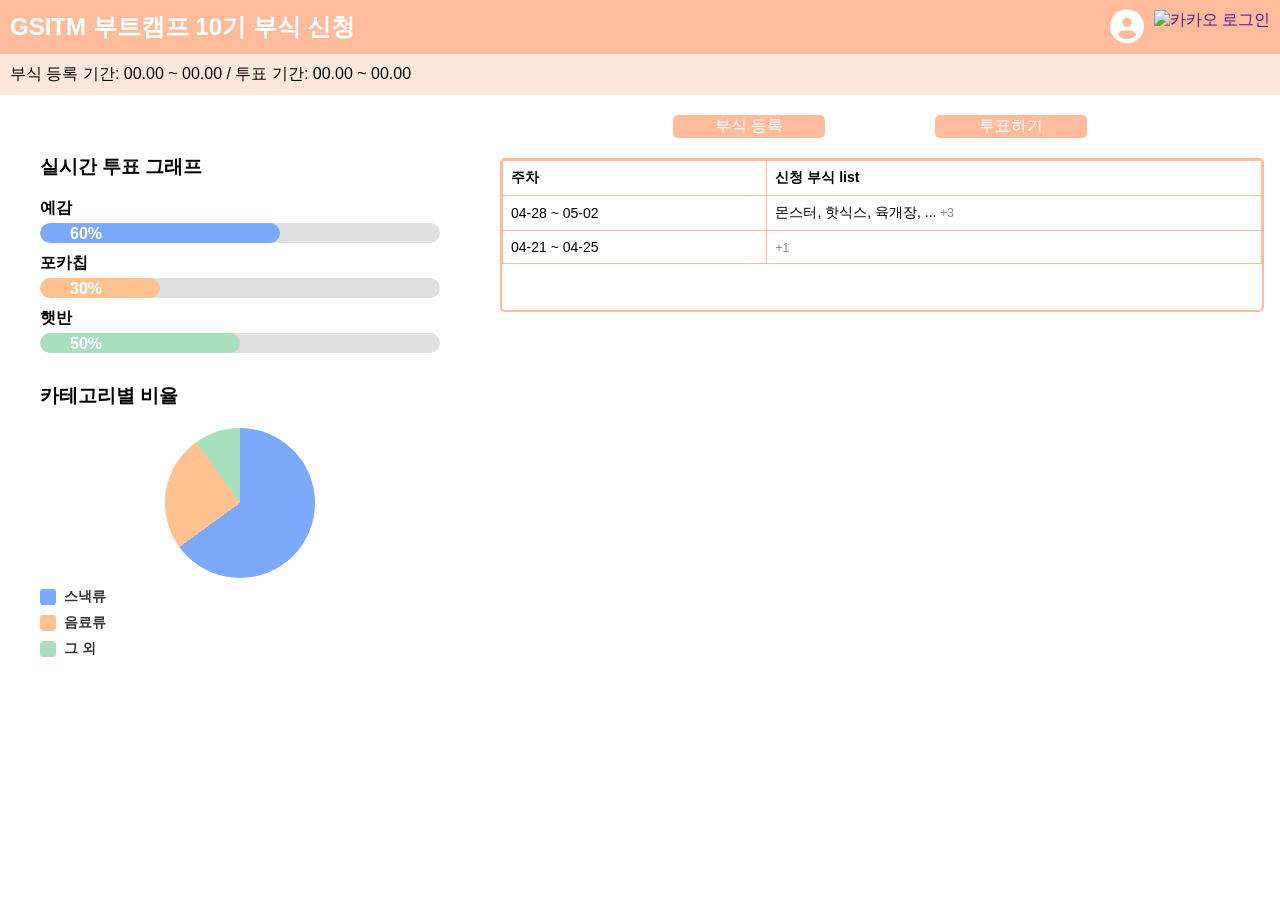
==== index.html @ d7063ab1 "Add files via upload" ====
<!DOCTYPE html>
<html lang="ko">
<head>
    <meta charset="UTF-8" />
    <meta name="viewport" content="width=device-width, initial-scale=1.0" />
    <title>GSITM 부트캠프 부식 신청</title>
    <link rel="stylesheet" href="style.css" />
    <link rel="stylesheet" href="https://cdnjs.cloudflare.com/ajax/libs/font-awesome/6.5.1/css/all.min.css" />
</head>
<body>
    <header>
        <h2 style="margin: 0px;">GSITM 부트캠프 10기 부식 신청</h2>
        <div class="user-tools">
            <a href="" class="user-icon"><i class="fa-solid fa-circle-user"></i></a>
            <a href="" class="login"><img src="/스낵바구니/images/kakaotalk.png" alt="카카오 로그인" /></a>
        </div>
    </header>

    <div class="info-bar">
        <p>부식 등록 기간: 00.00 ~ 00.00 / 투표 기간: 00.00 ~ 00.00</p>
    </div>

    <div class="main-content">
        <div class="graph">
            <h3>실시간 투표 그래프</h3>
            <div class="bar-graph">
                <div class="bar-label">예감</div>
                <div class="bar">
                    <div class="fill color1" style="width: 60%"><span>60%</span></div>
                </div>
                <div class="bar-label">포카칩</div>
                <div class="bar">
                    <div class="fill color2" style="width: 30%"><span>30%</span></div>
                </div>
                <div class="bar-label">햇반</div>
                <div class="bar">
                    <div class="fill color3" style="width: 50%"><span>50%</span></div>
                </div>
            </div>

            <h3>카테고리별 비율</h3>
            <div class="pie"></div>

            <div class="legend">
                <div class="legend-item"><span class="pie-box color1"></span><span class="label-text">스낵류</span></div>
                <div class="legend-item"><span class="pie-box color2"></span><span class="label-text">음료류</span></div>
                <div class="legend-item"><span class="pie-box color3"></span><span class="label-text">그 외</span></div>
            </div>
        </div>

        <!-- 우측 패널 -->
        <div class="side-panel">
            <section class="panel">
                <button class="register-btn">부식 등록</button>
                <button class="vote-btn">투표하기</button>
            </section>

            <!-- 리스트 iframe 삽입 -->
            <section class="select-panel">
                <iframe src="select.html" title="부식선정리스트" class="select-frame"></iframe>
            </section>
        </div>
    </div>
</body>
</html>
---- style.css ----
body {
    font-family: 'Arial', sans-serif;
    margin: 0;
    background-color: #ffffff;
}

header {
    display: flex;
    justify-content: space-between;
    align-items: center;
    background-color: rgb(255, 188, 157);
    color: #ffffff;
    padding: 10px;
}

.user-tools {
    display: flex;
    align-items: center;
    gap: 10px;
}

.user-icon {
    display: flex;
    align-items: center;
    text-decoration: none;
    color: #ffffff;
}

.user-icon i {
    font-size: 34px;
    color: #ffffff;
}

.login img {
    height: 34px;
    display: inline-block;
    vertical-align: middle;
}

.info-bar p {
    background-color: rgb(253, 232, 222);
    margin: 0;
    padding: 10px;
}

/* 메인 레이아웃 (좌우 배치) */
.main-content {
    display: flex;
    justify-content: space-between;
    align-items: flex-start;
    gap: 40px;
    padding: 20px;
}

/* 그래프 영역 */
.graph {
    background-color: #ffffff;
    padding: 20px;
    border-radius: 10px;
    width: 400px;
}

.bar-graph {
    margin-bottom: 30px;
}

.bar-label {
    margin: 8px 0 4px;
    font-weight: bold;
}

.bar {
    background-color: #e0e0e0;
    border-radius: 20px;
    height: 20px;
    width: 100%;
    overflow: hidden;
    margin-bottom: 10px;
}

.fill {
    height: 100%;
    border-radius: 20px;
    position: relative;
    display: flex;
    align-items: flex-start;
    justify-content: flex-start;
    color: #fff;
    font-size: 12px;
    font-weight: bold;
    overflow: visible;
}

.fill span {
    position: absolute;
    left: 30px;
    top: 10%;
    font-size: medium;
}

.fill.color1 { background-color: #7da9fa; }
.fill.color2 { background-color: #ffc18f; }
.fill.color3 { background-color: #a9dfbf; }

/* 파이 그래프 */
.pie {
    position: relative;
    width: 150px;
    height: 150px;
    border-radius: 50%;
    background-image: conic-gradient(#7da9fa 0% 65%, #ffc18f 65% 90%, #a9dfbf 90% 100%);
    margin: 0 auto 10px;
}

.legend {
    display: flex;
    flex-direction: column;
    gap: 8px;
    margin-top: 10px;
}

.legend-item {
    display: flex;
    align-items: center;
    gap: 8px;
}

.pie-box {
    width: 16px;
    height: 16px;
    border-radius: 3px;
    display: inline-block;
}

.pie-box.color1 { background-color: #7da9fa; }
.pie-box.color2 { background-color: #ffc18f; }
.pie-box.color3 { background-color: #a9dfbf; }

.label-text {
    color: #333;
    font-size: 14px;
    font-weight: bold;
}

/* 오른쪽 패널 */
.side-panel {
    display: flex;
    flex-direction: column;
    gap: 20px;
    flex: 1;
}

.panel {
    display: flex;
    gap: 10px;
    justify-content: center;
    color: #ffffff;

}

.register-btn, .vote-btn {
    width: 20%;
    min-width: 100px;
    max-width: 200px;
    height: 20%;
    font-size: 16px;
    border: none;
    background-color: rgb(255, 188, 157);
    color: white;
    border-radius: 5px;
    cursor: pointer;
    margin: 0 50px;
}

.select-frame {
    width: 100%;
    height: 100%;
    border: 2px solid rgb(255, 188, 157);
    border-radius: 5px;
}
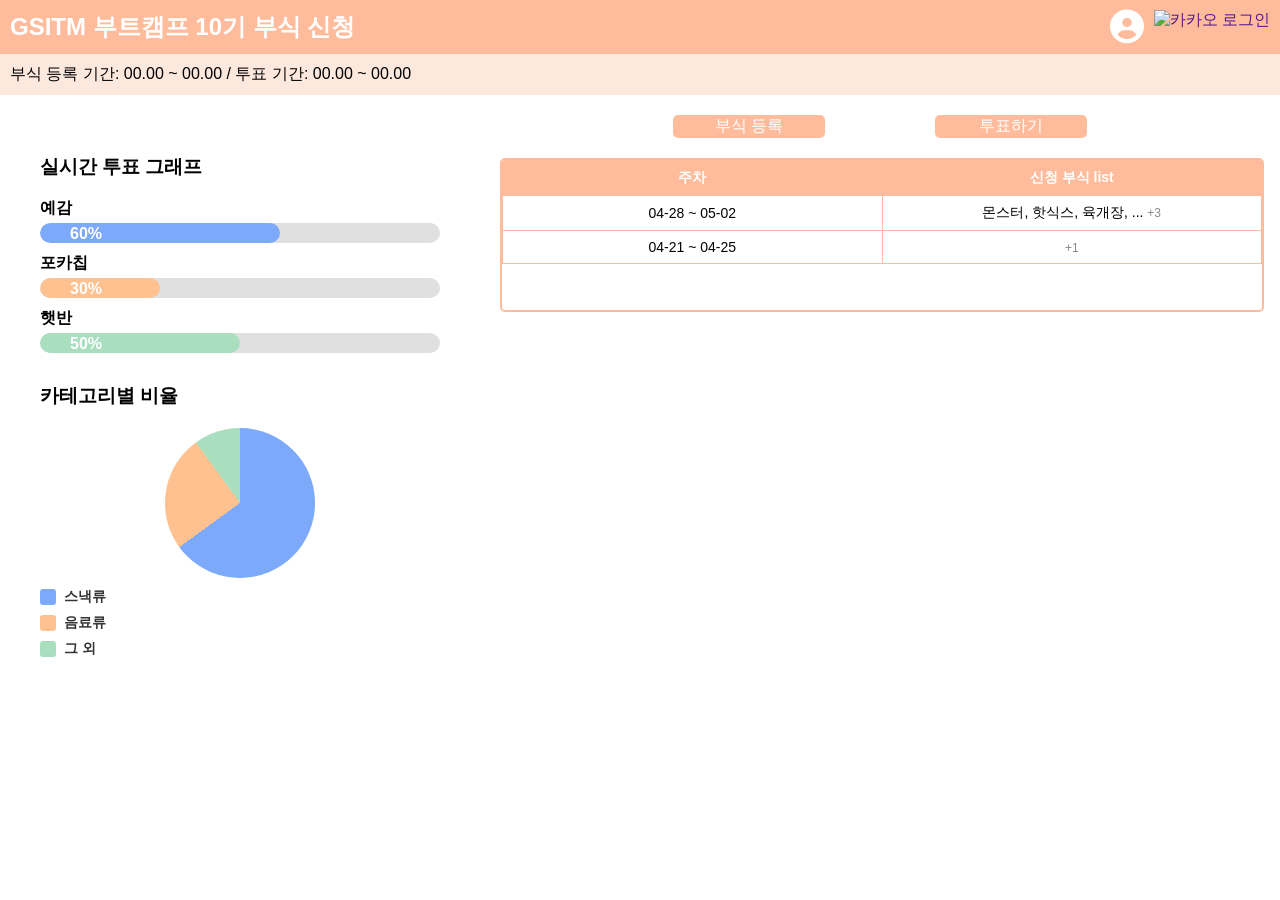
==== commit 5038688f: "commit" ====
--- a/index.html
+++ b/index.html
@@ -1,65 +1,65 @@
-<!DOCTYPE html>
-<html lang="ko">
-<head>
-    <meta charset="UTF-8" />
-    <meta name="viewport" content="width=device-width, initial-scale=1.0" />
-    <title>GSITM 부트캠프 부식 신청</title>
-    <link rel="stylesheet" href="style.css" />
-    <link rel="stylesheet" href="https://cdnjs.cloudflare.com/ajax/libs/font-awesome/6.5.1/css/all.min.css" />
-</head>
-<body>
-    <header>
-        <h2 style="margin: 0px;">GSITM 부트캠프 10기 부식 신청</h2>
-        <div class="user-tools">
-            <a href="" class="user-icon"><i class="fa-solid fa-circle-user"></i></a>
-            <a href="" class="login"><img src="/스낵바구니/images/kakaotalk.png" alt="카카오 로그인" /></a>
-        </div>
-    </header>
-
-    <div class="info-bar">
-        <p>부식 등록 기간: 00.00 ~ 00.00 / 투표 기간: 00.00 ~ 00.00</p>
-    </div>
-
-    <div class="main-content">
-        <div class="graph">
-            <h3>실시간 투표 그래프</h3>
-            <div class="bar-graph">
-                <div class="bar-label">예감</div>
-                <div class="bar">
-                    <div class="fill color1" style="width: 60%"><span>60%</span></div>
-                </div>
-                <div class="bar-label">포카칩</div>
-                <div class="bar">
-                    <div class="fill color2" style="width: 30%"><span>30%</span></div>
-                </div>
-                <div class="bar-label">햇반</div>
-                <div class="bar">
-                    <div class="fill color3" style="width: 50%"><span>50%</span></div>
-                </div>
-            </div>
-
-            <h3>카테고리별 비율</h3>
-            <div class="pie"></div>
-
-            <div class="legend">
-                <div class="legend-item"><span class="pie-box color1"></span><span class="label-text">스낵류</span></div>
-                <div class="legend-item"><span class="pie-box color2"></span><span class="label-text">음료류</span></div>
-                <div class="legend-item"><span class="pie-box color3"></span><span class="label-text">그 외</span></div>
-            </div>
-        </div>
-
-        <!-- 우측 패널 -->
-        <div class="side-panel">
-            <section class="panel">
-                <button class="register-btn">부식 등록</button>
-                <button class="vote-btn">투표하기</button>
-            </section>
-
-            <!-- 리스트 iframe 삽입 -->
-            <section class="select-panel">
-                <iframe src="select.html" title="부식선정리스트" class="select-frame"></iframe>
-            </section>
-        </div>
-    </div>
-</body>
-</html>
+<!DOCTYPE html>
+<html lang="ko">
+<head>
+    <meta charset="UTF-8" />
+    <meta name="viewport" content="width=device-width, initial-scale=1.0" />
+    <title>GSITM 부트캠프 부식 신청</title>
+    <link rel="stylesheet" href="style.css" />
+    <link rel="stylesheet" href="https://cdnjs.cloudflare.com/ajax/libs/font-awesome/6.5.1/css/all.min.css" />
+</head>
+<body>
+    <header>
+        <h2 style="margin: 0px;">GSITM 부트캠프 10기 부식 신청</h2>
+        <div class="user-tools">
+            <a href="" class="user-icon"><i class="fa-solid fa-circle-user"></i></a>
+            <a href="" class="login"><img src="/스낵바구니/images/kakaotalk.png" alt="카카오 로그인" /></a>
+        </div>
+    </header>
+
+    <div class="info-bar">
+        <p>부식 등록 기간: 00.00 ~ 00.00 / 투표 기간: 00.00 ~ 00.00</p>
+    </div>
+
+    <div class="main-content">
+        <div class="graph">
+            <h3>실시간 투표 그래프</h3>
+            <div class="bar-graph">
+                <div class="bar-label">예감</div>
+                <div class="bar">
+                    <div class="fill color1" style="width: 60%"><span>60%</span></div>
+                </div>
+                <div class="bar-label">포카칩</div>
+                <div class="bar">
+                    <div class="fill color2" style="width: 30%"><span>30%</span></div>
+                </div>
+                <div class="bar-label">햇반</div>
+                <div class="bar">
+                    <div class="fill color3" style="width: 50%"><span>50%</span></div>
+                </div>
+            </div>
+
+            <h3>카테고리별 비율</h3>
+            <div class="pie"></div>
+
+            <div class="legend">
+                <div class="legend-item"><span class="pie-box color1"></span><span class="label-text">스낵류</span></div>
+                <div class="legend-item"><span class="pie-box color2"></span><span class="label-text">음료류</span></div>
+                <div class="legend-item"><span class="pie-box color3"></span><span class="label-text">그 외</span></div>
+            </div>
+        </div>
+
+        <!-- 우측 패널 -->
+        <div class="side-panel">
+            <section class="panel">
+                <button class="register-btn">부식 등록</button>
+                <button class="vote-btn">투표하기</button>
+            </section>
+
+            <!-- 리스트 iframe 삽입 -->
+            <section class="select-panel">
+                <iframe src="select.html" title="부식선정리스트" class="select-frame"></iframe>
+            </section>
+        </div>
+    </div>
+</body>
+</html>
--- a/style.css
+++ b/style.css
@@ -1,180 +1,180 @@
-body {
-    font-family: 'Arial', sans-serif;
-    margin: 0;
-    background-color: #ffffff;
-}
-
-header {
-    display: flex;
-    justify-content: space-between;
-    align-items: center;
-    background-color: rgb(255, 188, 157);
-    color: #ffffff;
-    padding: 10px;
-}
-
-.user-tools {
-    display: flex;
-    align-items: center;
-    gap: 10px;
-}
-
-.user-icon {
-    display: flex;
-    align-items: center;
-    text-decoration: none;
-    color: #ffffff;
-}
-
-.user-icon i {
-    font-size: 34px;
-    color: #ffffff;
-}
-
-.login img {
-    height: 34px;
-    display: inline-block;
-    vertical-align: middle;
-}
-
-.info-bar p {
-    background-color: rgb(253, 232, 222);
-    margin: 0;
-    padding: 10px;
-}
-
-/* 메인 레이아웃 (좌우 배치) */
-.main-content {
-    display: flex;
-    justify-content: space-between;
-    align-items: flex-start;
-    gap: 40px;
-    padding: 20px;
-}
-
-/* 그래프 영역 */
-.graph {
-    background-color: #ffffff;
-    padding: 20px;
-    border-radius: 10px;
-    width: 400px;
-}
-
-.bar-graph {
-    margin-bottom: 30px;
-}
-
-.bar-label {
-    margin: 8px 0 4px;
-    font-weight: bold;
-}
-
-.bar {
-    background-color: #e0e0e0;
-    border-radius: 20px;
-    height: 20px;
-    width: 100%;
-    overflow: hidden;
-    margin-bottom: 10px;
-}
-
-.fill {
-    height: 100%;
-    border-radius: 20px;
-    position: relative;
-    display: flex;
-    align-items: flex-start;
-    justify-content: flex-start;
-    color: #fff;
-    font-size: 12px;
-    font-weight: bold;
-    overflow: visible;
-}
-
-.fill span {
-    position: absolute;
-    left: 30px;
-    top: 10%;
-    font-size: medium;
-}
-
-.fill.color1 { background-color: #7da9fa; }
-.fill.color2 { background-color: #ffc18f; }
-.fill.color3 { background-color: #a9dfbf; }
-
-/* 파이 그래프 */
-.pie {
-    position: relative;
-    width: 150px;
-    height: 150px;
-    border-radius: 50%;
-    background-image: conic-gradient(#7da9fa 0% 65%, #ffc18f 65% 90%, #a9dfbf 90% 100%);
-    margin: 0 auto 10px;
-}
-
-.legend {
-    display: flex;
-    flex-direction: column;
-    gap: 8px;
-    margin-top: 10px;
-}
-
-.legend-item {
-    display: flex;
-    align-items: center;
-    gap: 8px;
-}
-
-.pie-box {
-    width: 16px;
-    height: 16px;
-    border-radius: 3px;
-    display: inline-block;
-}
-
-.pie-box.color1 { background-color: #7da9fa; }
-.pie-box.color2 { background-color: #ffc18f; }
-.pie-box.color3 { background-color: #a9dfbf; }
-
-.label-text {
-    color: #333;
-    font-size: 14px;
-    font-weight: bold;
-}
-
-/* 오른쪽 패널 */
-.side-panel {
-    display: flex;
-    flex-direction: column;
-    gap: 20px;
-    flex: 1;
-}
-
-.panel {
-    display: flex;
-    gap: 10px;
-    justify-content: center;
-    color: #ffffff;
-
-}
-
-.register-btn, .vote-btn {
-    width: 20%;
-    min-width: 100px;
-    max-width: 200px;
-    height: 20%;
-    font-size: 16px;
-    border: none;
-    background-color: rgb(255, 188, 157);
-    color: white;
-    border-radius: 5px;
-    cursor: pointer;
-    margin: 0 50px;
-}
-
-.select-frame {
-    width: 100%;
-    height: 100%;
-    border: 2px solid rgb(255, 188, 157);
-    border-radius: 5px;
+body {
+    font-family: 'Arial', sans-serif;
+    margin: 0;
+    background-color: #ffffff;
+}
+
+header {
+    display: flex;
+    justify-content: space-between;
+    align-items: center;
+    background-color: rgb(255, 188, 157);
+    color: #ffffff;
+    padding: 10px;
+}
+
+.user-tools {
+    display: flex;
+    align-items: center;
+    gap: 10px;
+}
+
+.user-icon {
+    display: flex;
+    align-items: center;
+    text-decoration: none;
+    color: #ffffff;
+}
+
+.user-icon i {
+    font-size: 34px;
+    color: #ffffff;
+}
+
+.login img {
+    height: 34px;
+    display: inline-block;
+    vertical-align: middle;
+}
+
+.info-bar p {
+    background-color: rgb(253, 232, 222);
+    margin: 0;
+    padding: 10px;
+}
+
+/* 메인 레이아웃 (좌우 배치) */
+.main-content {
+    display: flex;
+    justify-content: space-between;
+    align-items: flex-start;
+    gap: 40px;
+    padding: 20px;
+}
+
+/* 그래프 영역 */
+.graph {
+    background-color: #ffffff;
+    padding: 20px;
+    border-radius: 10px;
+    width: 400px;
+}
+
+.bar-graph {
+    margin-bottom: 30px;
+}
+
+.bar-label {
+    margin: 8px 0 4px;
+    font-weight: bold;
+}
+
+.bar {
+    background-color: #e0e0e0;
+    border-radius: 20px;
+    height: 20px;
+    width: 100%;
+    overflow: hidden;
+    margin-bottom: 10px;
+}
+
+.fill {
+    height: 100%;
+    border-radius: 20px;
+    position: relative;
+    display: flex;
+    align-items: flex-start;
+    justify-content: flex-start;
+    color: #fff;
+    font-size: 12px;
+    font-weight: bold;
+    overflow: visible;
+}
+
+.fill span {
+    position: absolute;
+    left: 30px;
+    top: 10%;
+    font-size: medium;
+}
+
+.fill.color1 { background-color: #7da9fa; }
+.fill.color2 { background-color: #ffc18f; }
+.fill.color3 { background-color: #a9dfbf; }
+
+/* 파이 그래프 */
+.pie {
+    position: relative;
+    width: 150px;
+    height: 150px;
+    border-radius: 50%;
+    background-image: conic-gradient(#7da9fa 0% 65%, #ffc18f 65% 90%, #a9dfbf 90% 100%);
+    margin: 0 auto 10px;
+}
+
+.legend {
+    display: flex;
+    flex-direction: column;
+    gap: 8px;
+    margin-top: 10px;
+}
+
+.legend-item {
+    display: flex;
+    align-items: center;
+    gap: 8px;
+}
+
+.pie-box {
+    width: 16px;
+    height: 16px;
+    border-radius: 3px;
+    display: inline-block;
+}
+
+.pie-box.color1 { background-color: #7da9fa; }
+.pie-box.color2 { background-color: #ffc18f; }
+.pie-box.color3 { background-color: #a9dfbf; }
+
+.label-text {
+    color: #333;
+    font-size: 14px;
+    font-weight: bold;
+}
+
+/* 오른쪽 패널 */
+.side-panel {
+    display: flex;
+    flex-direction: column;
+    gap: 20px;
+    flex: 1;
+}
+
+.panel {
+    display: flex;
+    gap: 10px;
+    justify-content: center;
+    color: #ffffff;
+
+}
+
+.register-btn, .vote-btn {
+    width: 20%;
+    min-width: 100px;
+    max-width: 200px;
+    height: 20%;
+    font-size: 16px;
+    border: none;
+    background-color: rgb(255, 188, 157);
+    color: white;
+    border-radius: 5px;
+    cursor: pointer;
+    margin: 0 50px;
+}
+
+.select-frame {
+    width: 100%;
+    height: 100%;
+    border: 2px solid rgb(255, 188, 157);
+    border-radius: 5px;
 }
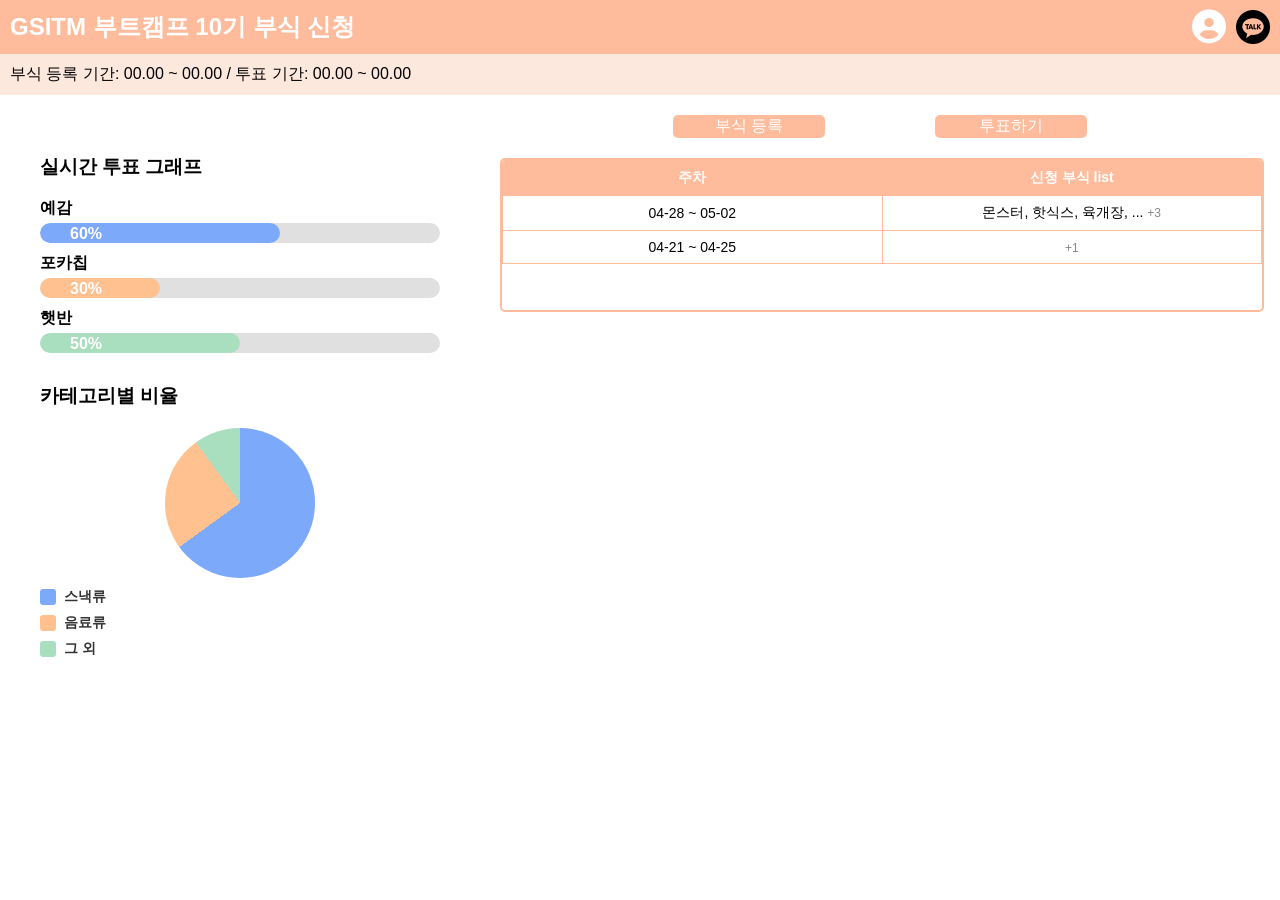
==== commit c4c70ff7: "commit" ====
--- a/index.html
+++ b/index.html
@@ -12,7 +12,7 @@
         <h2 style="margin: 0px;">GSITM 부트캠프 10기 부식 신청</h2>
         <div class="user-tools">
             <a href="" class="user-icon"><i class="fa-solid fa-circle-user"></i></a>
-            <a href="" class="login"><img src="/스낵바구니/images/kakaotalk.png" alt="카카오 로그인" /></a>
+            <a href="" class="login"><img src="/img/kakaotalk.png" alt="카카오 로그인" /></a>
         </div>
     </header>
 
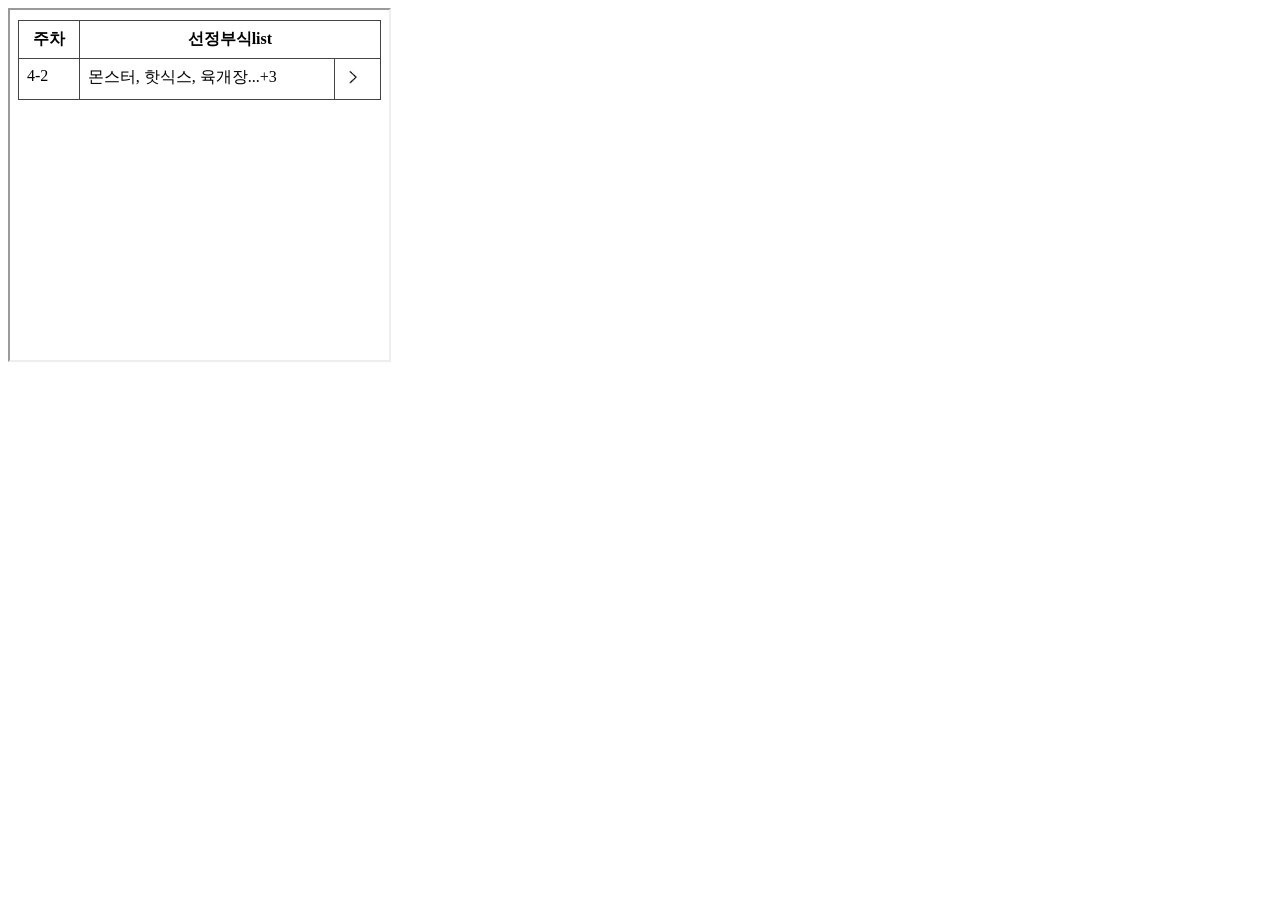
==== commit 7650c3cc: "first commit" ====
--- a/index.html
+++ b/index.html
@@ -1,65 +1,16 @@
 <!DOCTYPE html>
-<html lang="ko">
+<html lang="en">
 <head>
-    <meta charset="UTF-8" />
-    <meta name="viewport" content="width=device-width, initial-scale=1.0" />
-    <title>GSITM 부트캠프 부식 신청</title>
-    <link rel="stylesheet" href="style.css" />
-    <link rel="stylesheet" href="https://cdnjs.cloudflare.com/ajax/libs/font-awesome/6.5.1/css/all.min.css" />
+    <meta charset="UTF-8">
+    <meta name="viewport" content="width=device-width, initial-scale=1.0">
+    <title>iframe</title>
+    <style>
+        iframe{width: 30%; height: 350px;}
+
+    </style>
 </head>
 <body>
-    <header>
-        <h2 style="margin: 0px;">GSITM 부트캠프 10기 부식 신청</h2>
-        <div class="user-tools">
-            <a href="" class="user-icon"><i class="fa-solid fa-circle-user"></i></a>
-            <a href="" class="login"><img src="/img/kakaotalk.png" alt="카카오 로그인" /></a>
-        </div>
-    </header>
+    <iframe src="main_iframe_table.html" frameborder="1"></iframe>
 
-    <div class="info-bar">
-        <p>부식 등록 기간: 00.00 ~ 00.00 / 투표 기간: 00.00 ~ 00.00</p>
-    </div>
-
-    <div class="main-content">
-        <div class="graph">
-            <h3>실시간 투표 그래프</h3>
-            <div class="bar-graph">
-                <div class="bar-label">예감</div>
-                <div class="bar">
-                    <div class="fill color1" style="width: 60%"><span>60%</span></div>
-                </div>
-                <div class="bar-label">포카칩</div>
-                <div class="bar">
-                    <div class="fill color2" style="width: 30%"><span>30%</span></div>
-                </div>
-                <div class="bar-label">햇반</div>
-                <div class="bar">
-                    <div class="fill color3" style="width: 50%"><span>50%</span></div>
-                </div>
-            </div>
-
-            <h3>카테고리별 비율</h3>
-            <div class="pie"></div>
-
-            <div class="legend">
-                <div class="legend-item"><span class="pie-box color1"></span><span class="label-text">스낵류</span></div>
-                <div class="legend-item"><span class="pie-box color2"></span><span class="label-text">음료류</span></div>
-                <div class="legend-item"><span class="pie-box color3"></span><span class="label-text">그 외</span></div>
-            </div>
-        </div>
-
-        <!-- 우측 패널 -->
-        <div class="side-panel">
-            <section class="panel">
-                <button class="register-btn">부식 등록</button>
-                <button class="vote-btn">투표하기</button>
-            </section>
-
-            <!-- 리스트 iframe 삽입 -->
-            <section class="select-panel">
-                <iframe src="select.html" title="부식선정리스트" class="select-frame"></iframe>
-            </section>
-        </div>
-    </div>
 </body>
-</html>
+</htm>
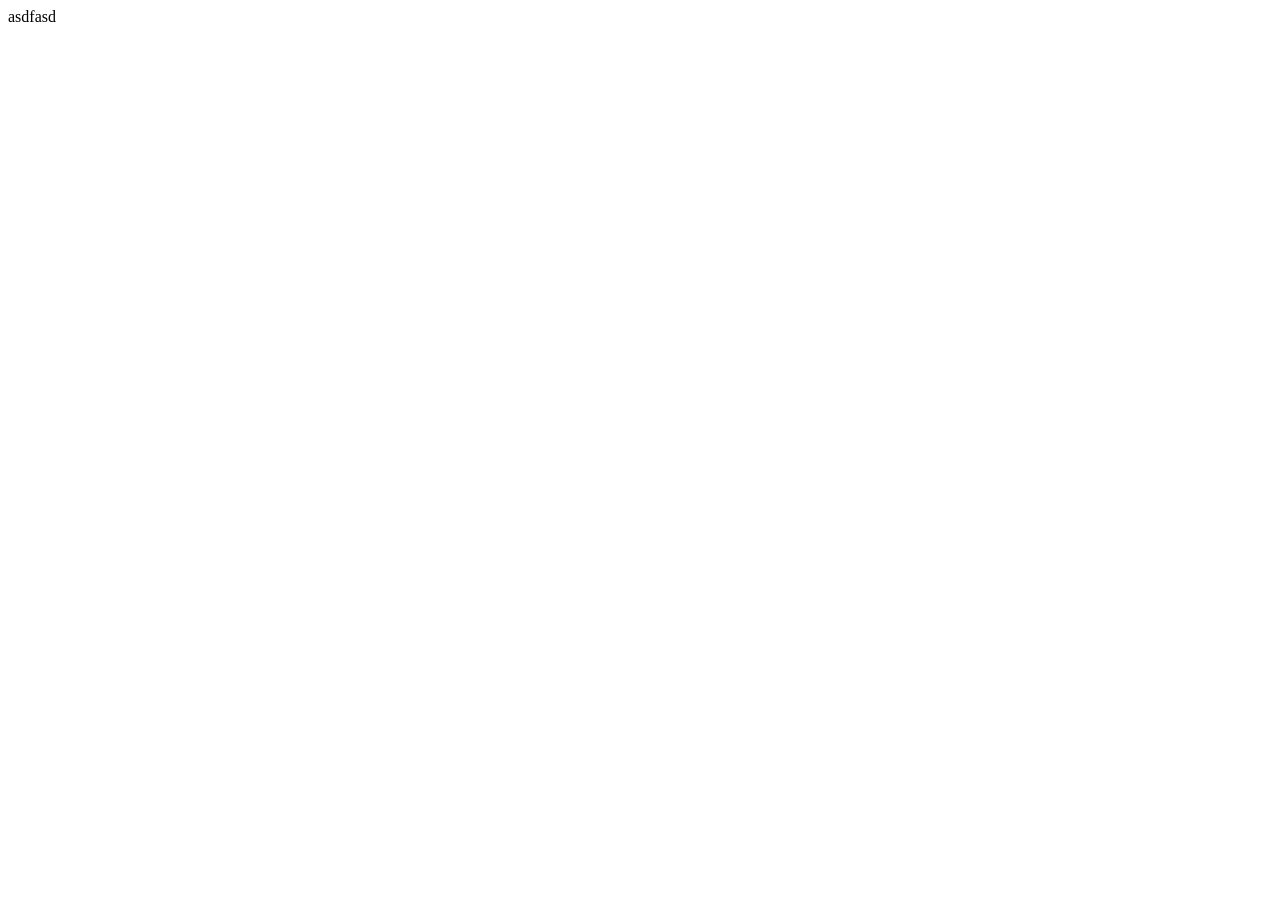
==== commit de26a270: "이름변경" ====
--- a/index.html
+++ b/index.html
@@ -3,14 +3,9 @@
 <head>
     <meta charset="UTF-8">
     <meta name="viewport" content="width=device-width, initial-scale=1.0">
-    <title>iframe</title>
-    <style>
-        iframe{width: 30%; height: 350px;}
-
-    </style>
+    <title>Document</title>
 </head>
 <body>
-    <iframe src="main_iframe_table.html" frameborder="1"></iframe>
-
+    asdfasd
 </body>
-</htm>+</html>
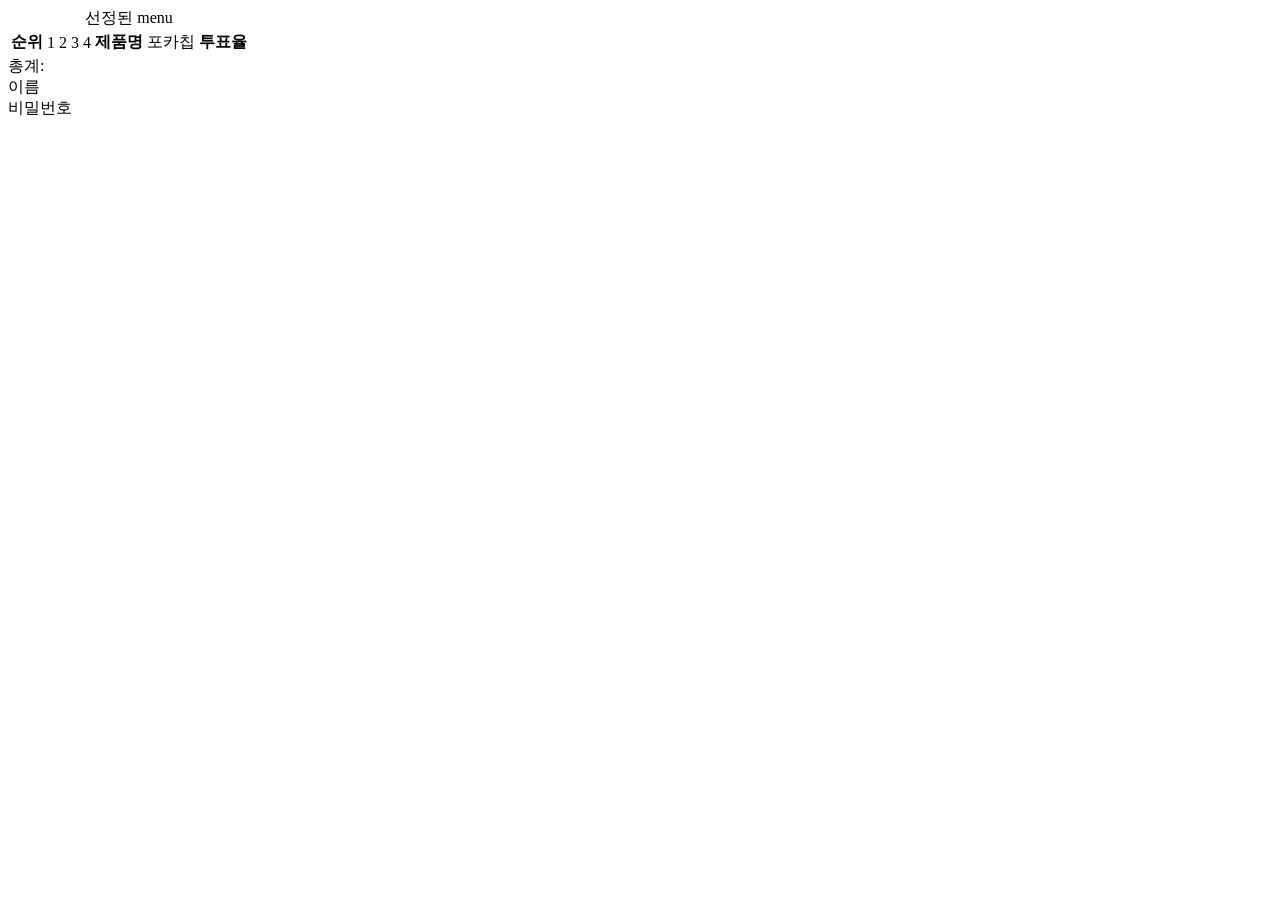
==== commit d84e95d6: "commit" ====
--- a/index.html
+++ b/index.html
@@ -1,11 +1,33 @@
 <!DOCTYPE html>
-<html lang="en">
+<html lang="ko">
 <head>
     <meta charset="UTF-8">
     <meta name="viewport" content="width=device-width, initial-scale=1.0">
-    <title>Document</title>
+    <title>부식</title>
 </head>
 <body>
-    asdfasd
+<div>
+    <table>
+        <caption>선정된 menu</caption>
+        <tr>
+            <th>순위</th>
+                <td>1</td>
+                <td>2</td>
+                <td>3</td>
+                <td>4</td>
+
+            <th>제품명</th>
+                <td>포카칩</td>
+            <th>투표율</th>
+        </tr> 
+    </table>
+</div>
+<div>총계:</div>
+<div>
+    <div>이름</div>
+    <div>비밀번호</div>
+</div>
+
+    
 </body>
 </html>
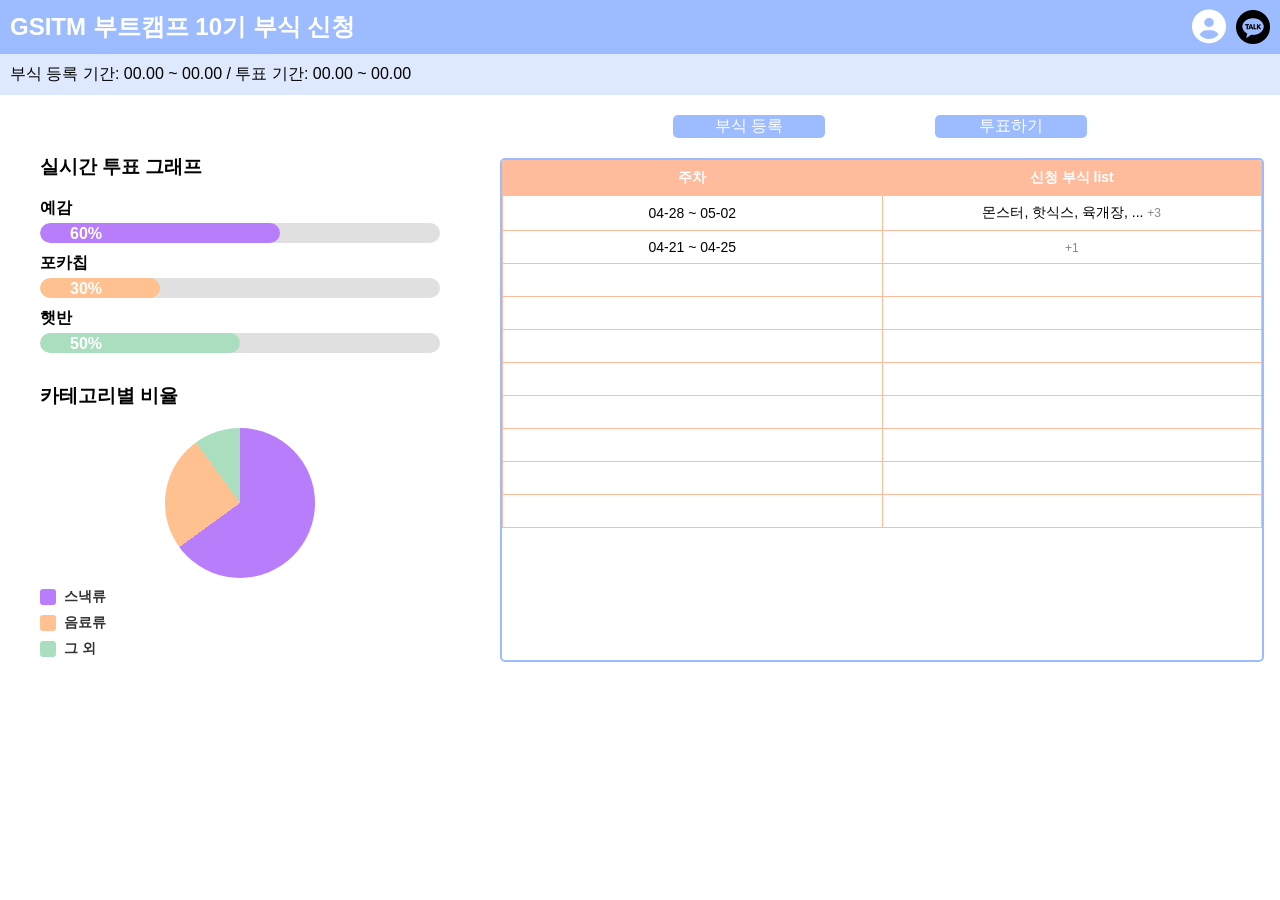
==== commit c3c9495e: "Add men.html file" ====
--- a/index.html
+++ b/index.html
@@ -1,33 +1,65 @@
 <!DOCTYPE html>
 <html lang="ko">
 <head>
-    <meta charset="UTF-8">
-    <meta name="viewport" content="width=device-width, initial-scale=1.0">
-    <title>부식</title>
+    <meta charset="UTF-8" />
+    <meta name="viewport" content="width=device-width, initial-scale=1.0" />
+    <title>GSITM 부트캠프 부식 신청</title>
+    <link rel="stylesheet" href="style.css" />
+    <link rel="stylesheet" href="https://cdnjs.cloudflare.com/ajax/libs/font-awesome/6.5.1/css/all.min.css" />
 </head>
 <body>
-<div>
-    <table>
-        <caption>선정된 menu</caption>
-        <tr>
-            <th>순위</th>
-                <td>1</td>
-                <td>2</td>
-                <td>3</td>
-                <td>4</td>
+    <header>
+        <h2 style="margin: 0px;">GSITM 부트캠프 10기 부식 신청</h2>
+        <div class="user-tools">
+            <a href="" class="user-icon"><i class="fa-solid fa-circle-user"></i></a>
+            <a href="" class="login"><img src="/img/kakaotalk.png" alt="카카오 로그인" /></a>
+        </div>
+    </header>
 
-            <th>제품명</th>
-                <td>포카칩</td>
-            <th>투표율</th>
-        </tr> 
-    </table>
-</div>
-<div>총계:</div>
-<div>
-    <div>이름</div>
-    <div>비밀번호</div>
-</div>
+    <div class="info-bar">
+        <p>부식 등록 기간: 00.00 ~ 00.00 / 투표 기간: 00.00 ~ 00.00</p>
+    </div>
 
-    
+    <div class="main-content">
+        <div class="graph">
+            <h3>실시간 투표 그래프</h3>
+            <div class="bar-graph">
+                <div class="bar-label">예감</div>
+                <div class="bar">
+                    <div class="fill color1" style="width: 60%"><span>60%</span></div>
+                </div>
+                <div class="bar-label">포카칩</div>
+                <div class="bar">
+                    <div class="fill color2" style="width: 30%"><span>30%</span></div>
+                </div>
+                <div class="bar-label">햇반</div>
+                <div class="bar">
+                    <div class="fill color3" style="width: 50%"><span>50%</span></div>
+                </div>
+            </div>
+
+            <h3>카테고리별 비율</h3>
+            <div class="pie"></div>
+
+            <div class="legend">
+                <div class="legend-item"><span class="pie-box color1"></span><span class="label-text">스낵류</span></div>
+                <div class="legend-item"><span class="pie-box color2"></span><span class="label-text">음료류</span></div>
+                <div class="legend-item"><span class="pie-box color3"></span><span class="label-text">그 외</span></div>
+            </div>
+        </div>
+
+        <!-- 우측 패널 -->
+        <div class="side-panel">
+            <section class="panel">
+                <button class="register-btn">부식 등록</button>
+                <button class="vote-btn">투표하기</button>
+            </section>
+
+            <!-- 리스트 iframe 삽입 -->
+            <section class="select-panel">
+                <iframe src="select.html" title="부식선정리스트" class="select-frame"></iframe>
+            </section>
+        </div>
+    </div>
 </body>
-</html>+</html>
--- a/style.css
+++ b/style.css
@@ -0,0 +1,183 @@
+body {
+    font-family: 'Arial', sans-serif;
+    margin: 0;
+    background-color: #ffffff;
+}
+
+header {
+    display: flex;
+    justify-content: space-between;
+    align-items: center;
+    background-color: rgb(157, 188, 255);
+    color: #ffffff;
+    padding: 10px;
+}
+
+.user-tools {
+    display: flex;
+    align-items: center;
+    gap: 10px;
+}
+
+.user-icon {
+    display: flex;
+    align-items: center;
+    text-decoration: none;
+    color: #ffffff;
+}
+
+.user-icon i {
+    font-size: 34px;
+    color: #ffffff;
+}
+
+.login img {
+    height: 34px;
+    display: inline-block;
+    vertical-align: middle;
+}
+
+.info-bar p {
+    background-color: rgb(222, 233, 253);
+    margin: 0;
+    padding: 10px;
+}
+
+/* 메인 레이아웃 (좌우 배치) */
+.main-content {
+    display: flex;
+    justify-content: space-between;
+    align-items: flex-start;
+    gap: 40px;
+    padding: 20px;
+}
+
+/* 그래프 영역 */
+.graph {
+    background-color: #ffffff;
+    padding: 20px;
+    border-radius: 10px;
+    width: 400px;
+}
+
+.bar-graph {
+    margin-bottom: 30px;
+}
+
+.bar-label {
+    margin: 8px 0 4px;
+    font-weight: bold;
+}
+
+.bar {
+    background-color: #e0e0e0;
+    border-radius: 20px;
+    height: 20px;
+    width: 100%;
+    overflow: hidden;
+    margin-bottom: 10px;
+}
+
+.fill {
+    height: 100%;
+    border-radius: 20px;
+    position: relative;
+    display: flex;
+    align-items: flex-start;
+    justify-content: flex-start;
+    color: #fff;
+    font-size: 12px;
+    font-weight: bold;
+    overflow: visible;
+}
+
+.fill span {
+    position: absolute;
+    left: 30px;
+    top: 10%;
+    font-size: medium;
+}
+
+.fill.color1 { background-color: #b77dfa; }
+.fill.color2 { background-color: #ffc18f; }
+.fill.color3 { background-color: #a9dfbf; }
+
+/* 파이 그래프 */
+.pie {
+    position: relative;
+    width: 150px;
+    height: 150px;
+    border-radius: 50%;
+    background-image: conic-gradient(#b77dfa 0% 65%, #ffc18f 65% 90%, #a9dfbf 90% 100%);
+    margin: 0 auto 10px;
+}
+
+.legend {
+    display: flex;
+    flex-direction: column;
+    gap: 8px;
+    margin-top: 10px;
+}
+
+.legend-item {
+    display: flex;
+    align-items: center;
+    gap: 8px;
+}
+
+.pie-box {
+    width: 16px;
+    height: 16px;
+    border-radius: 3px;
+    display: inline-block;
+}
+
+.pie-box.color1 { background-color: #b77dfa; }
+.pie-box.color2 { background-color: #ffc18f; }
+.pie-box.color3 { background-color: #a9dfbf; }
+
+.label-text {
+    color: #333;
+    font-size: 14px;
+    font-weight: bold;
+}
+
+/* 오른쪽 패널 */
+.side-panel {
+    display: flex;
+    flex-direction: column;
+    gap: 20px;
+    flex: 1;
+}
+
+.panel {
+    display: flex;
+    gap: 10px;
+    justify-content: center;
+    color: #ffffff;
+
+}
+
+.register-btn, .vote-btn {
+    width: 20%;
+    min-width: 100px;
+    max-width: 200px;
+    height: 20%;
+    font-size: 16px;
+    border: none;
+    background-color: rgb(157, 188, 255);
+    color: white;
+    border-radius: 5px;
+    cursor: pointer;
+    margin: 0 50px;
+}
+
+.select-panel {
+    height: 500px;
+}
+.select-frame {
+    width: 100%;
+    height: 100%;
+    border: 2px solid rgb(157, 188, 255);
+    border-radius: 5px;
+}
